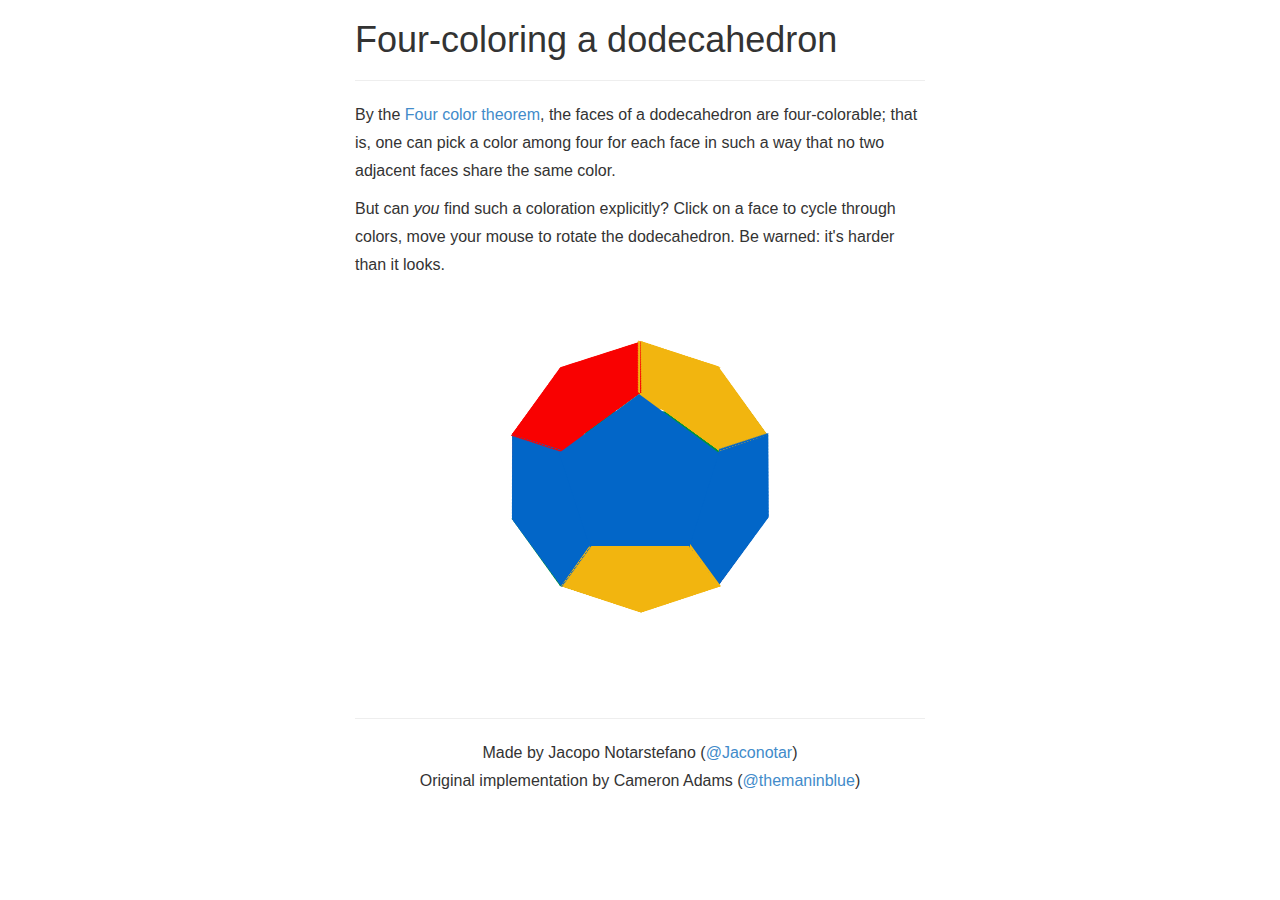
==== index.html @ 4981b7e1 "Add Google Analytics." ====
<!DOCTYPE html>
<html lang="en">
  <head>
    <meta charset="utf-8" />
    <title>Four-coloring a Dodecahedron</title>
    <link rel="stylesheet" type="text/css" media="screen, projection" href="css/bootstrap.min.css" />
    <link rel="stylesheet" type="text/css" media="screen, projection" href="css/bootstrap-theme.min.css" />
    <link rel="stylesheet" type="text/css" media="screen, projection" href="css/application.css" />
  </head>
  <body>
    <div class="container">
      <header>
        <h1>Four-coloring a dodecahedron</h1>
        <hr />
      </header>
      <p>By the <a href="http://en.wikipedia.org/wiki/Four_color_theorem">Four color theorem</a>,
      the faces of a dodecahedron are four-colorable; that is, one can pick a color among four
      for each face in such a way that no two adjacent faces share the same color.</p>
      <p>But can <em>you</em> find such a coloration explicitly? Click on a face to cycle
      through colors, move your mouse to rotate the dodecahedron. Be warned: it's harder than it looks.</p>
      <iframe src="dodeca.html" seamless="seamless"></iframe>
      <footer>
        <hr />
        <p class="signature">Made by Jacopo Notarstefano (<a href="https://twitter.com/Jaconotar">@Jaconotar</a>)<br />Original implementation by Cameron Adams (<a href="https://twitter.com/themaninblue">@themaninblue</a>)</p>
      </footer>
    </div><!-- /.container -->
    <script>
      (function(i,s,o,g,r,a,m){i['GoogleAnalyticsObject']=r;i[r]=i[r]||function(){
      (i[r].q=i[r].q||[]).push(arguments)},i[r].l=1*new Date();a=s.createElement(o),
      m=s.getElementsByTagName(o)[0];a.async=1;a.src=g;m.parentNode.insertBefore(a,m)
      })(window,document,'script','//www.google-analytics.com/analytics.js','ga');

      ga('create', 'UA-48140066-1', 'jacquerie.github.io');
      ga('send', 'pageview');
    </script>
  </body>
</html>
---- css/application.css ----
/*
 * The boring stuff
 * ----------------
 * Basic styling.
 */

body {
    font-size: 16px;
    line-height: 1.75;
}

.container {
    max-width: 600px;
}

iframe {
    width: 100%;
    height: 400px;
    background-color: transparent;
    border: 0px none transparent;
    padding: 0px;
    overflow: hidden;
}

footer {
    text-align: center;
}

/* 
 * The pentagon
 * ------------
 * This is the approach used in http://themaninblue.com/experiment/dodecahedron/
 * Each pentagon is split in 4 pieces, whose shape is given by clever use
 * of the border-radius property. A similar (but simpler) approach is used in
 * http://css-tricks.com/examples/ShapesOfCSS/#pentagon , but I wasn't able
 * to adapt it.
 */

.pentagon {
    position: absolute;
    left: 0;
    top: 0;
    width: 161.803398875px;
    height: 153.884176859px;
}

.p {
    position: absolute;
}

.p1 {
    left: 30.9016994375px;
    top: 57.2785252292px;
    width: 100px;
    height: 95.1056516295px;
}

.p2 {
    left: 0;
    top: 0;
    width: 0;
    height: 0;
    border-bottom: 59.7785252292px solid transparent;
    border-left: 80.9016994375px solid transparent;
    border-right: 80.9016994375px solid transparent;
}

.p3 {
    left: 0;
    top: 58.7785252292px;
    width: 0;
    height: 0;
    border-bottom: 95.1056516295px solid transparent;
    border-right: 31.4016994375px solid transparent;
}

.p4 {
    left: 130px;
    top: 58.7785252292px;
    width: 0;
    height: 0;
    border-bottom: 95.1056516295px solid transparent;
    border-left: 30.9016994375px solid transparent;
}


/* 
 * The dodecahedron
 * ----------------
 * This is the amazingly clever construction by @themaninblue.
 * The dodecahedron is split in groups and subgroups such that the angle
 * used in the "transform" CSS rule is in fact the dihedral angle, ~63deg.
 */

#dodecahedron {
    position: absolute;
	left: 50%;
	top: 50%;
	margin: -95.1056516295px 0 0 -80.9016994375px;
	-webkit-transform-style: preserve-3d;
	-moz-transform-style: preserve-3d;
	transform-style: preserve-3d;
	-webkit-transform-origin: 68.8190960236px 80.9016994375px -111.3516364px;
	-moz-transform-origin: 68.8190960236px 80.9016994375px -111.3516364px;
	transform-origin: 68.8190960236px 80.9016994375px -111.3516364px;
}

.group {
	position: absolute;
	left: 0;
	top: 0;
	width: 161.803398875px;
	height: 153.884176859px;
	-webkit-transform-origin: 0 100%;
	-moz-transform-origin: 0 100%;
	transform-origin: 0 100%;
	-webkit-transform-style: preserve-3d;
	-moz-transform-style: preserve-3d;
	transform-style: preserve-3d;
}

#group1 {
	left: -23px;
	top: -78px;
	-webkit-transform: rotateZ(-36deg) rotateX(63.4349488deg);
	-moz-transform: rotateZ(-36deg) rotateX(63.4349488deg);
	transform: rotateZ(-36deg) rotateX(63.4349488deg);
}

.groupB {
	left: 55px;
	top: -173px;
	-webkit-transform: rotateZ(36deg) rotateX(63.4349488deg);
	-moz-transform: rotateZ(36deg) rotateX(63.4349488deg);
	transform: rotateZ(36deg) rotateX(63.4349488deg);
}

.groupC {
	left: -24px;
	top: -78px;
	-webkit-transform: rotateZ(-36deg) rotateX(63.4349488deg);
	-moz-transform: rotateZ(-36deg) rotateX(63.4349488deg);
	transform: rotateZ(-36deg) rotateX(63.4349488deg);
}

#group2 {
	left: 43px;
	top: 26px;
	-webkit-transform: rotateZ(-108deg) rotateX(63.4349488deg);
	-moz-transform: rotateZ(-108deg) rotateX(63.4349488deg);
	transform: rotateZ(-108deg) rotateX(63.4349488deg);
}

#group3 {
	left: 162px;
	top: -4px;
	-webkit-transform: rotateZ(-180deg) rotateX(63.4349488deg);
	-moz-transform: rotateZ(-180deg) rotateX(63.4349488deg);
	transform: rotateZ(-180deg) rotateX(63.4349488deg);
}

#group4 {
	left: 169px;
	top: -128px;
	-webkit-transform: rotateZ(108deg) rotateX(63.4349488deg);
	-moz-transform: rotateZ(108deg) rotateX(63.4349488deg);
	transform: rotateZ(108deg) rotateX(63.4349488deg);
}

#group5 {
	left: 54px;
	top: -173px;
	-webkit-transform: rotateZ(36deg) rotateX(63.4349488deg);
	-moz-transform: rotateZ(36deg) rotateX(63.4349488deg);
	transform: rotateZ(36deg) rotateX(63.4349488deg);
}


/* 
 * Colors
 * ------
 * This is a simplification of the approach used by @themaninblue. 
 * I add a color class to each pentagon, then assign the right missing
 * property to each piece. Colors where chosen from: http://goo.gl/Tr9sI
 */

.red .p1 {
    background-color: #F90101;
}

.red .p2 {
    border-bottom-color: #F90101;
}

.red .p3 {
    border-right-color: #F90101;
}

.red .p4 {
    border-left-color: #F90101;
}


.blue .p1 {
    background-color: #0266C8;
}

.blue .p2 {
    border-bottom-color: #0266C8;
}

.blue .p3 {
    border-right-color: #0266C8;
}

.blue .p4 {
    border-left-color: #0266C8;
}


.orange .p1 {
    background-color: #F2B50F;
}

.orange .p2 {
    border-bottom-color: #F2B50F;
}

.orange .p3 {
    border-right-color: #F2B50F;
}

.orange .p4 {
    border-left-color: #F2B50F;
}


.green .p1 {
    background-color: #00933B;
}

.green .p2 {
    border-bottom-color: #00933B;
}

.green .p3 {
    border-right-color: #00933B;
}

.green .p4 {
    border-left-color: #00933B;
}
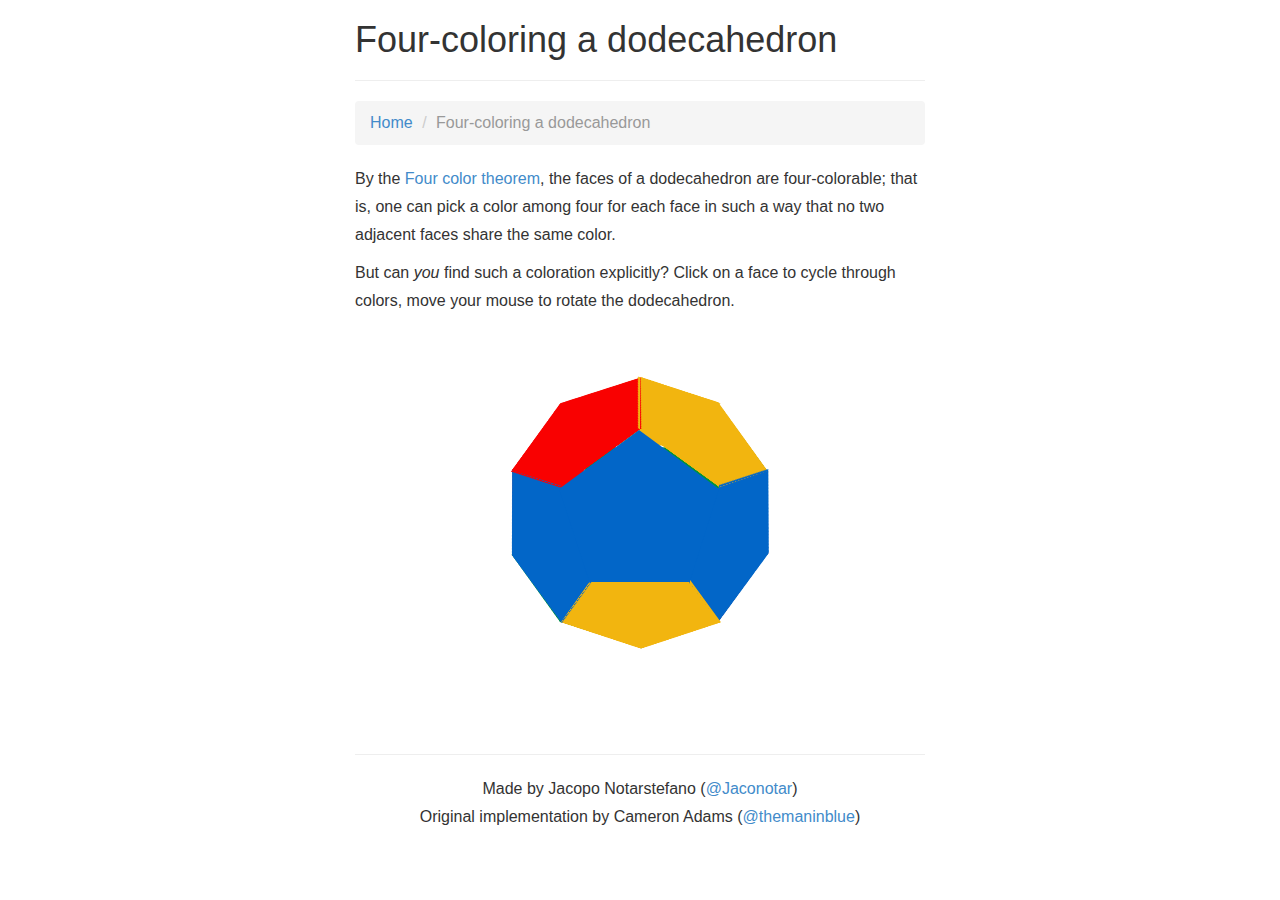
==== commit 58f0f7cc: "Revamp the HTML." ====
--- a/index.html
+++ b/index.html
@@ -13,12 +13,22 @@
         <h1>Four-coloring a dodecahedron</h1>
         <hr />
       </header>
-      <p>By the <a href="http://en.wikipedia.org/wiki/Four_color_theorem">Four color theorem</a>,
-      the faces of a dodecahedron are four-colorable; that is, one can pick a color among four
-      for each face in such a way that no two adjacent faces share the same color.</p>
-      <p>But can <em>you</em> find such a coloration explicitly? Click on a face to cycle
-      through colors, move your mouse to rotate the dodecahedron. Be warned: it's harder than it looks.</p>
-      <iframe src="dodeca.html" seamless="seamless"></iframe>
+      <div class="main">
+        <ol class="breadcrumb">
+          <li><a href="/">Home</a></li>
+          <li class="active">Four-coloring a dodecahedron</li>
+        </ol>
+        <p>By the <a href="http://en.wikipedia.org/wiki/Four_color_theorem">Four color theorem</a>,
+          the faces of a dodecahedron are four-colorable; that is, one can pick
+          a color among four for each face in such a way that no two adjacent
+          faces share the same color.
+        </p>
+        <p>But can <em>you</em> find such a coloration explicitly? Click on a
+          face to cycle through colors, move your mouse to rotate the
+          dodecahedron.
+        </p>
+        <iframe src="dodeca.html" seamless="seamless"></iframe>
+      </div>
       <footer>
         <hr />
         <p class="signature">Made by Jacopo Notarstefano (<a href="https://twitter.com/Jaconotar">@Jaconotar</a>)<br />Original implementation by Cameron Adams (<a href="https://twitter.com/themaninblue">@themaninblue</a>)</p>
--- a/css/application.css
+++ b/css/application.css
@@ -22,7 +22,7 @@
     overflow: hidden;
 }
 
-footer {
+.signature {
     text-align: center;
 }
 
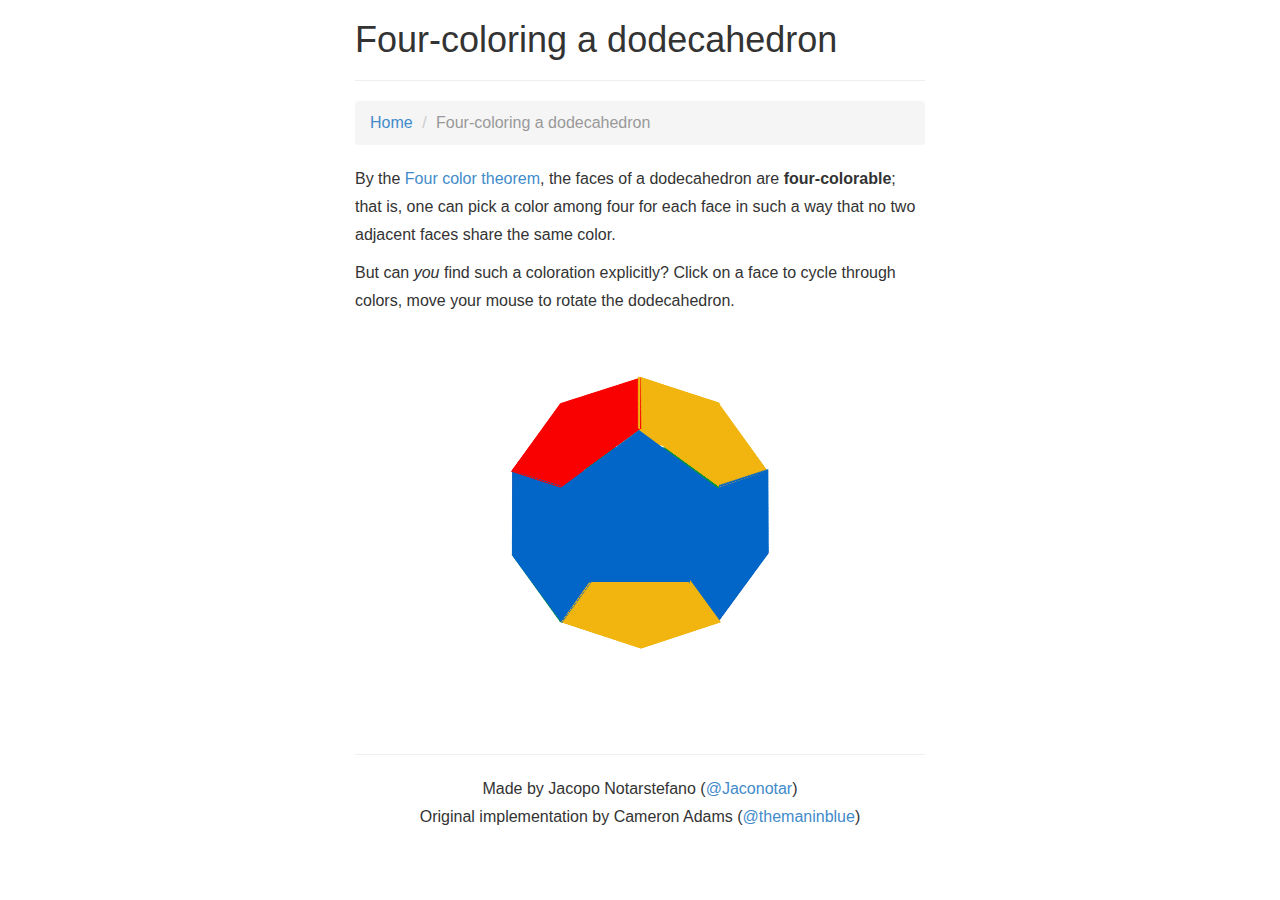
==== commit 45345f74: "Add some Open Graph tags." ====
--- a/index.html
+++ b/index.html
@@ -1,11 +1,17 @@
 <!DOCTYPE html>
-<html lang="en">
+<html lang="en" prefix="og: http://ogp.me/ns#">
   <head>
     <meta charset="utf-8" />
     <title>Four-coloring a Dodecahedron</title>
-    <link rel="stylesheet" type="text/css" media="screen, projection" href="css/bootstrap.min.css" />
-    <link rel="stylesheet" type="text/css" media="screen, projection" href="css/bootstrap-theme.min.css" />
-    <link rel="stylesheet" type="text/css" media="screen, projection" href="css/application.css" />
+    <meta name="twitter:card" content="summary"/>
+    <meta name="twitter:creator" content="@Jaconotar"/>
+    <meta property="og:title" content="Four-coloring a Dodecahedron"/>
+    <meta property="og:url" content="http://jacquerie.github.io/dodeca/"/>
+    <meta property="og:description" content=""/>
+    <meta property="og:image" content=""/>
+    <link rel="stylesheet" href="css/bootstrap.min.css" />
+    <link rel="stylesheet" href="css/bootstrap-theme.min.css" />
+    <link rel="stylesheet" href="css/application.css" />
   </head>
   <body>
     <div class="container">
@@ -19,9 +25,9 @@
           <li class="active">Four-coloring a dodecahedron</li>
         </ol>
         <p>By the <a href="http://en.wikipedia.org/wiki/Four_color_theorem">Four color theorem</a>,
-          the faces of a dodecahedron are four-colorable; that is, one can pick
-          a color among four for each face in such a way that no two adjacent
-          faces share the same color.
+          the faces of a dodecahedron are <strong>four-colorable</strong>; that is,
+          one can pick a color among four for each face in such a way that no two
+          adjacent faces share the same color.
         </p>
         <p>But can <em>you</em> find such a coloration explicitly? Click on a
           face to cycle through colors, move your mouse to rotate the
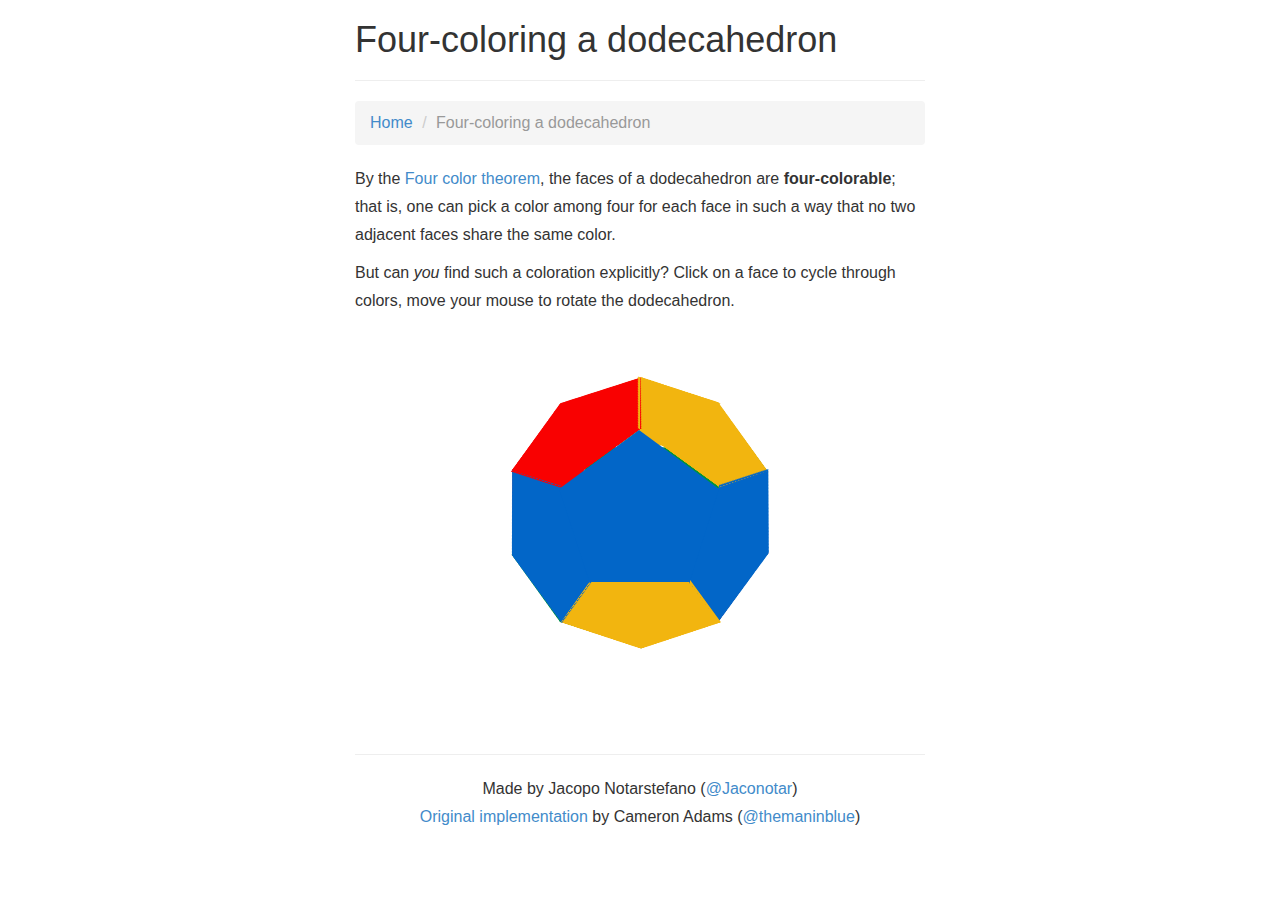
==== commit a831e460: "Improve attribution." ====
--- a/index.html
+++ b/index.html
@@ -37,9 +37,9 @@
       </div>
       <footer>
         <hr />
-        <p class="signature">Made by Jacopo Notarstefano (<a href="https://twitter.com/Jaconotar">@Jaconotar</a>)<br />Original implementation by Cameron Adams (<a href="https://twitter.com/themaninblue">@themaninblue</a>)</p>
+        <p class="signature">Made by Jacopo Notarstefano (<a href="https://twitter.com/Jaconotar">@Jaconotar</a>)<br /><a href="http://www.themaninblue.com/experiment/dodecahedron/">Original implementation</a> by Cameron Adams (<a href="https://twitter.com/themaninblue">@themaninblue</a>)</p>
       </footer>
-    </div><!-- /.container -->
+    </div>
     <script>
       (function(i,s,o,g,r,a,m){i['GoogleAnalyticsObject']=r;i[r]=i[r]||function(){
       (i[r].q=i[r].q||[]).push(arguments)},i[r].l=1*new Date();a=s.createElement(o),
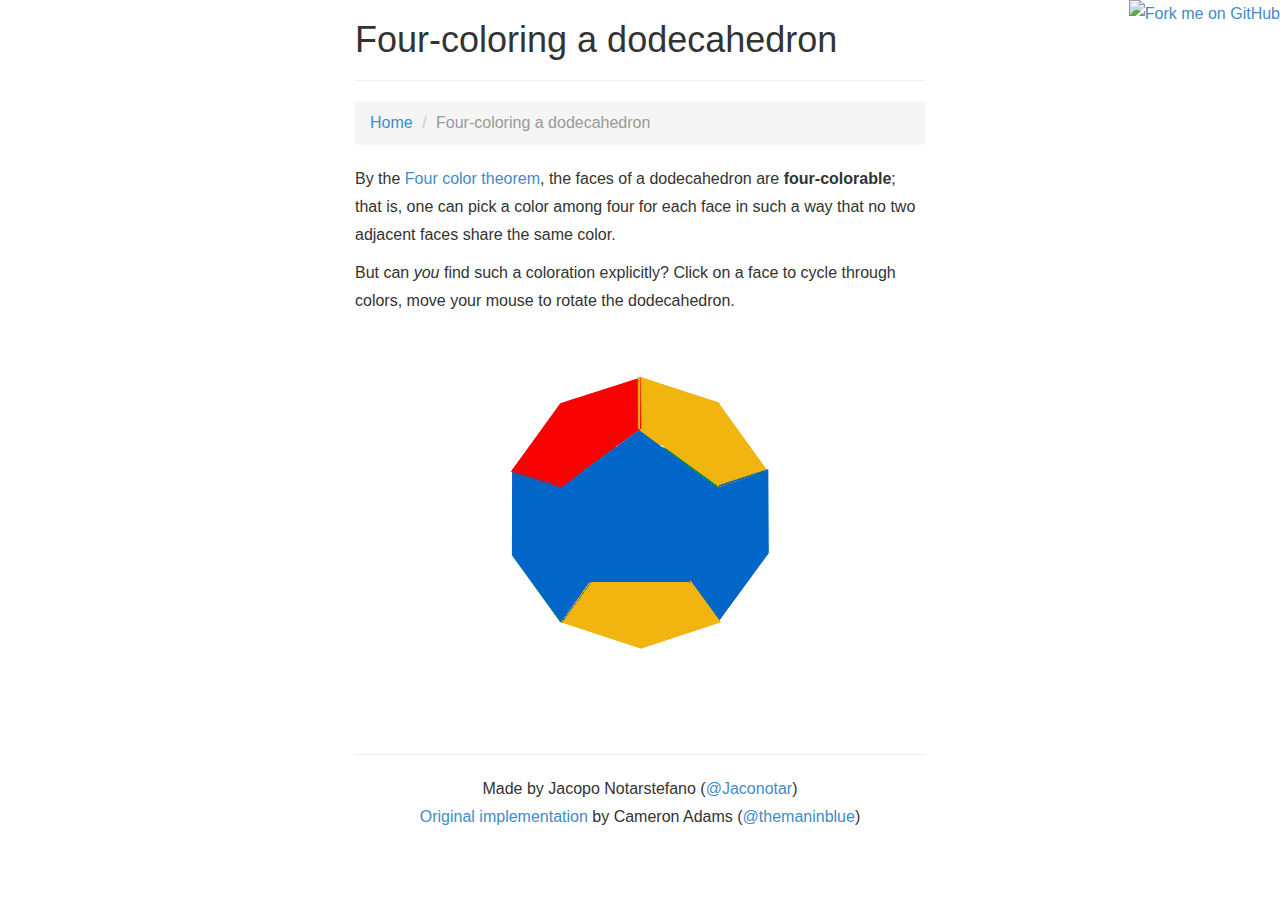
==== commit 83dad26b: "Add GitHub ribbon." ====
--- a/index.html
+++ b/index.html
@@ -1,4 +1,4 @@
-<!DOCTYPE html>
+<!doctype html>
 <html lang="en" prefix="og: http://ogp.me/ns#">
   <head>
     <meta charset="utf-8" />
@@ -7,10 +7,8 @@
     <meta name="twitter:creator" content="@Jaconotar"/>
     <meta property="og:title" content="Four-coloring a Dodecahedron"/>
     <meta property="og:url" content="http://jacquerie.github.io/dodeca/"/>
-    <meta property="og:description" content=""/>
-    <meta property="og:image" content=""/>
+    <meta property="og:description" content="By the Four color theorem, the faces of a dodecahedron are four-colorable; that is, one can pick a color among four for each face in such a way that no two adjacent faces share the same color. Can you find such a coloration?"/>
     <link rel="stylesheet" href="css/bootstrap.min.css" />
-    <link rel="stylesheet" href="css/bootstrap-theme.min.css" />
     <link rel="stylesheet" href="css/application.css" />
   </head>
   <body>
@@ -39,6 +37,7 @@
         <hr />
         <p class="signature">Made by Jacopo Notarstefano (<a href="https://twitter.com/Jaconotar">@Jaconotar</a>)<br /><a href="http://www.themaninblue.com/experiment/dodecahedron/">Original implementation</a> by Cameron Adams (<a href="https://twitter.com/themaninblue">@themaninblue</a>)</p>
       </footer>
+      <a href="https://github.com/jacquerie/dodeca"><img style="position: absolute; top: 0; right: 0; border: 0;" src="https://camo.githubusercontent.com/365986a132ccd6a44c23a9169022c0b5c890c387/68747470733a2f2f73332e616d617a6f6e6177732e636f6d2f6769746875622f726962626f6e732f666f726b6d655f72696768745f7265645f6161303030302e706e67" alt="Fork me on GitHub" data-canonical-src="https://s3.amazonaws.com/github/ribbons/forkme_right_red_aa0000.png"></a>
     </div>
     <script>
       (function(i,s,o,g,r,a,m){i['GoogleAnalyticsObject']=r;i[r]=i[r]||function(){
